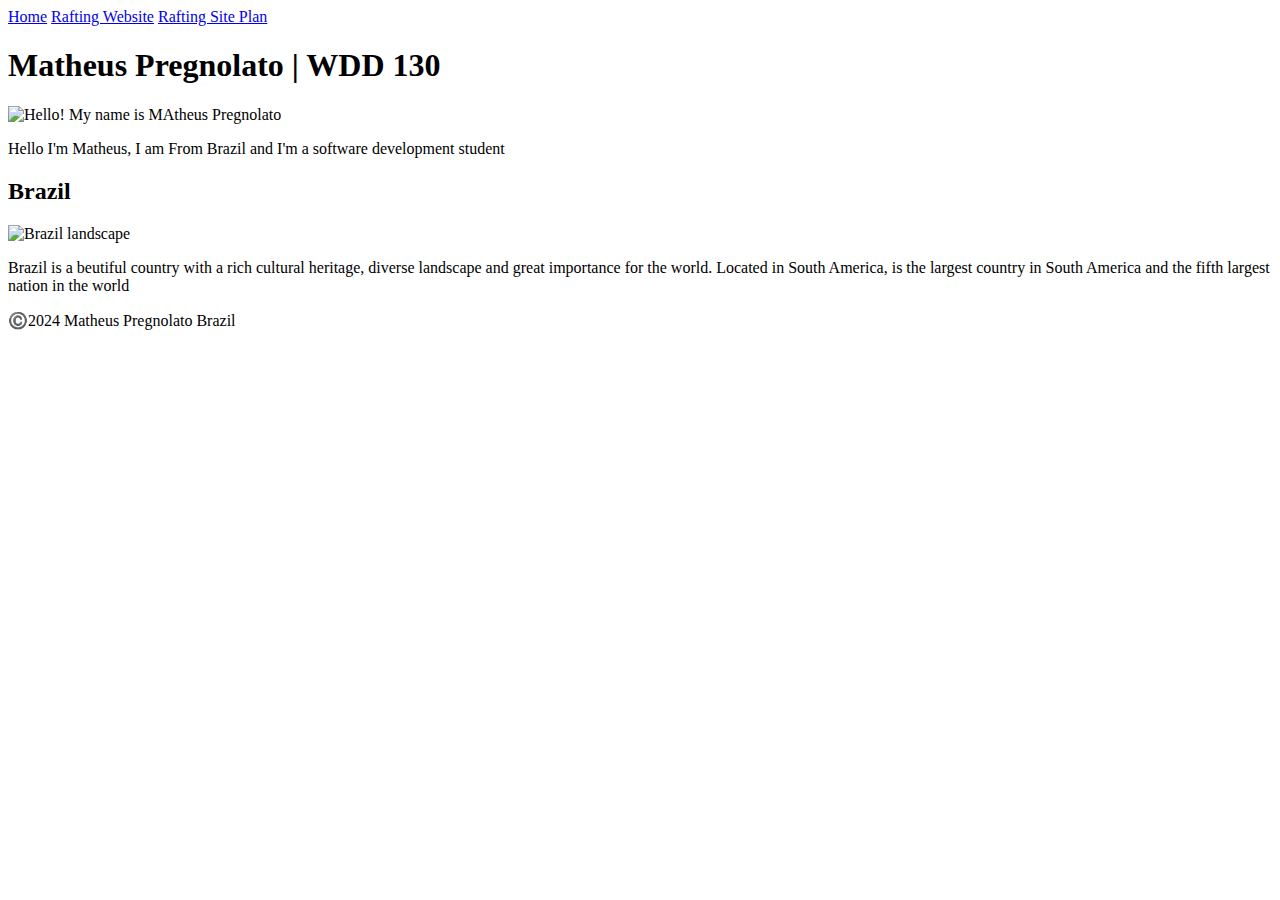
==== index.html @ 8a41c7dd "Update index.html" ====
<!DOCTYPE html>
<html lang="en-US">
    <head>
        <meta charset="utf-8">
        <meta name="viewport" content="width=device-width, initial-scale=1.0">
        <title>Matheus Pregnolato | WDD 130</title>
        <meta name="description" content="Describe your home page here using keywords like your name, the course, the purpose of the page.">
        <meta name="author" content="Your name">

    </head>
    <body>  
        <header>
            <nav>
                <a href="#">Home</a>
                <a href="wwr/">Rafting Website</a>
                <a href="wwr/site-plan-rafting.html">Rafting Site Plan</a>
            </nav>
        </header>
        <main>
            <h1>Matheus Pregnolato | WDD 130</h1>
            <img src="./images/profile.jpg" alt="Hello! My name is MAtheus Pregnolato" width="200">
            <p>Hello I'm Matheus, I am From Brazil and I'm a software development student</p>
        </main>
        <aside>
            <h2>Brazil</h2>
            <img src="./images/brazil.jpg" alt="Brazil landscape">
            <p>Brazil is a beutiful country with a rich cultural heritage, diverse landscape and great importance for the world. Located in South America, is the largest country in South America and the fifth largest nation in the world  </p>
        </aside>
        <footer>
            <p>©️2024  Matheus Pregnolato  Brazil</p>
        </footer>
    </body>
</html>
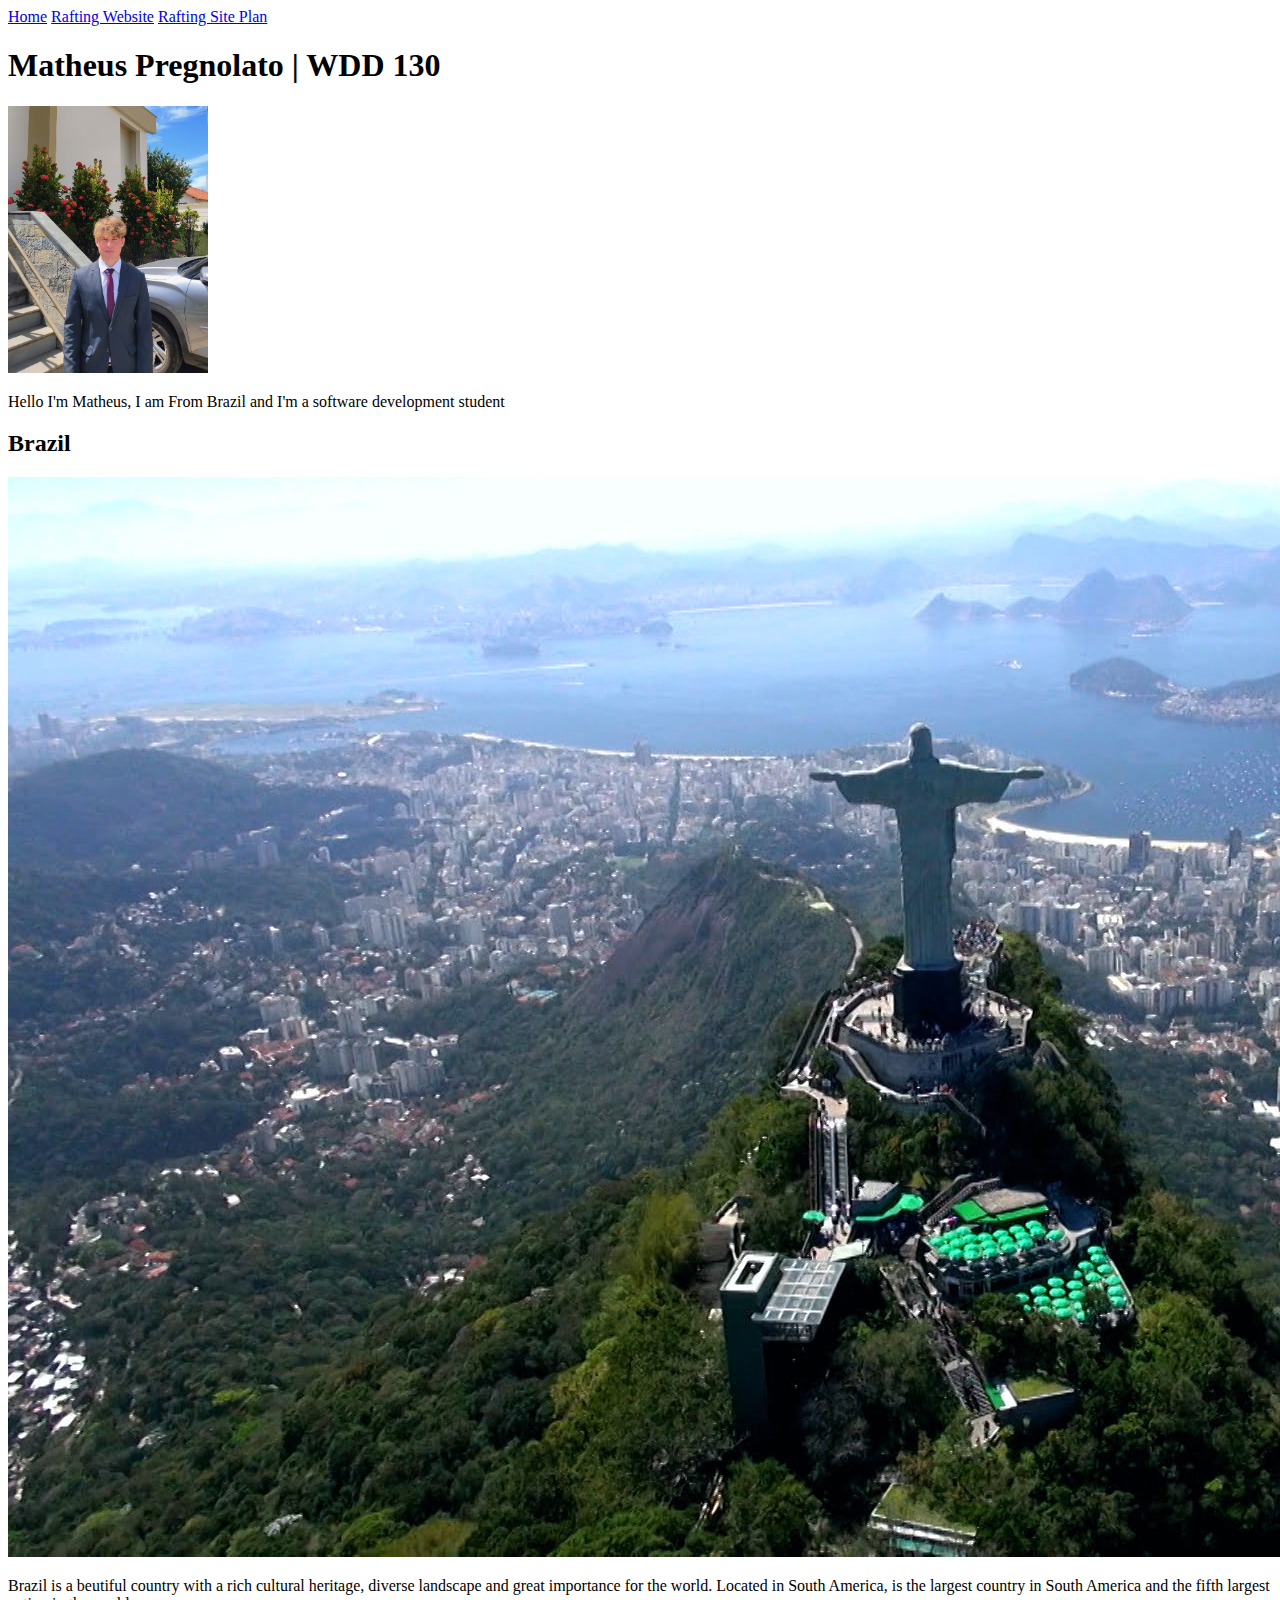
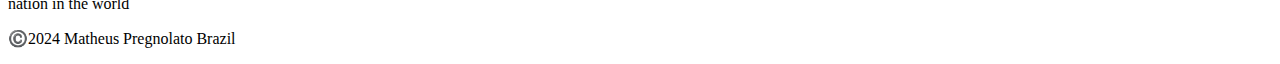
==== commit 9bc4f7e9: "Update index.html" ====
--- a/index.html
+++ b/index.html
@@ -18,12 +18,12 @@
         </header>
         <main>
             <h1>Matheus Pregnolato | WDD 130</h1>
-            <img src="./images/profile.jpg" alt="Hello! My name is MAtheus Pregnolato" width="200">
+            <img src="images/profile.jpg" alt="Hello! My name is MAtheus Pregnolato" width="200">
             <p>Hello I'm Matheus, I am From Brazil and I'm a software development student</p>
         </main>
         <aside>
             <h2>Brazil</h2>
-            <img src="./images/brazil.jpg" alt="Brazil landscape">
+            <img src="images/brazil.jpg" alt="Brazil landscape">
             <p>Brazil is a beutiful country with a rich cultural heritage, diverse landscape and great importance for the world. Located in South America, is the largest country in South America and the fifth largest nation in the world  </p>
         </aside>
         <footer>
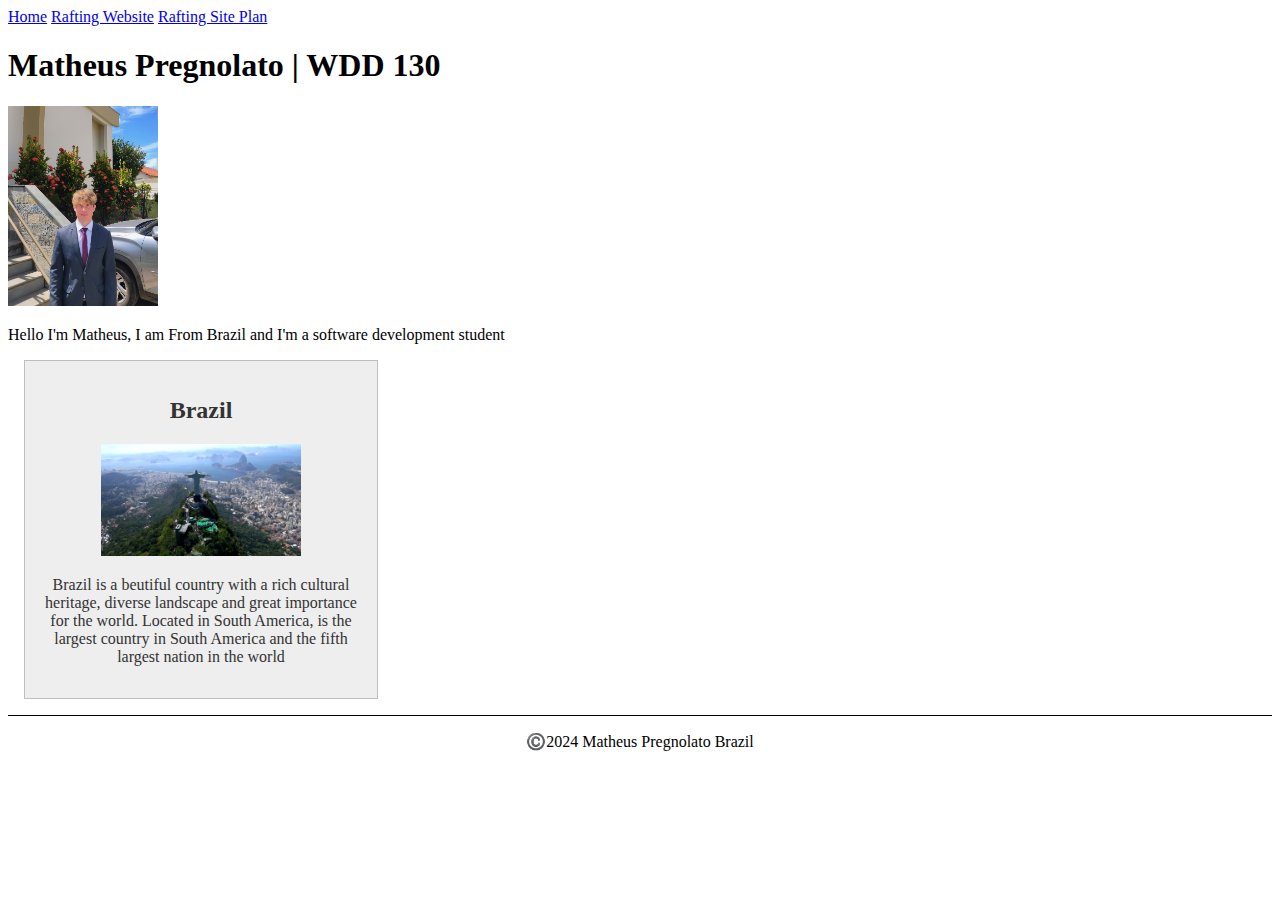
==== commit de7e43eb: "Update index.html" ====
--- a/index.html
+++ b/index.html
@@ -6,6 +6,7 @@
         <title>Matheus Pregnolato | WDD 130</title>
         <meta name="description" content="Describe your home page here using keywords like your name, the course, the purpose of the page.">
         <meta name="author" content="Your name">
+        <link rel="stylesheet" href="style.css">
 
     </head>
     <body>  
@@ -18,12 +19,12 @@
         </header>
         <main>
             <h1>Matheus Pregnolato | WDD 130</h1>
-            <img src="images/profile.jpg" alt="Hello! My name is MAtheus Pregnolato" width="200">
+            <img src="./images/profile.jpg" alt="Hello! My name is MAtheus Pregnolato" width="200">
             <p>Hello I'm Matheus, I am From Brazil and I'm a software development student</p>
         </main>
         <aside>
             <h2>Brazil</h2>
-            <img src="images/brazil.jpg" alt="Brazil landscape">
+            <img src="./images/brazil.jpg" alt="Brazil landscape">
             <p>Brazil is a beutiful country with a rich cultural heritage, diverse landscape and great importance for the world. Located in South America, is the largest country in South America and the fifth largest nation in the world  </p>
         </aside>
         <footer>
--- a/style.css
+++ b/style.css
@@ -0,0 +1,28 @@
+main{
+    max-width: 840px;
+}
+aside{
+    width: 20rem;
+    margin: 1rem;
+    border: 1px solid rgba( 0, 0, 0, 0.2); /* 1️⃣ */
+    padding: 1rem;
+    background-color: #eee;
+    color: #333;
+    text-align: center;
+}
+
+aside img{
+    width: 200px;
+    height: auto;
+}
+main img {
+    width: 150px;
+    height: auto;
+    ---
+}
+p{ padding: 0;}
+footer {
+    margin-top: 15px;
+    border-top: 1px solid #000;
+    text-align: center;
+}
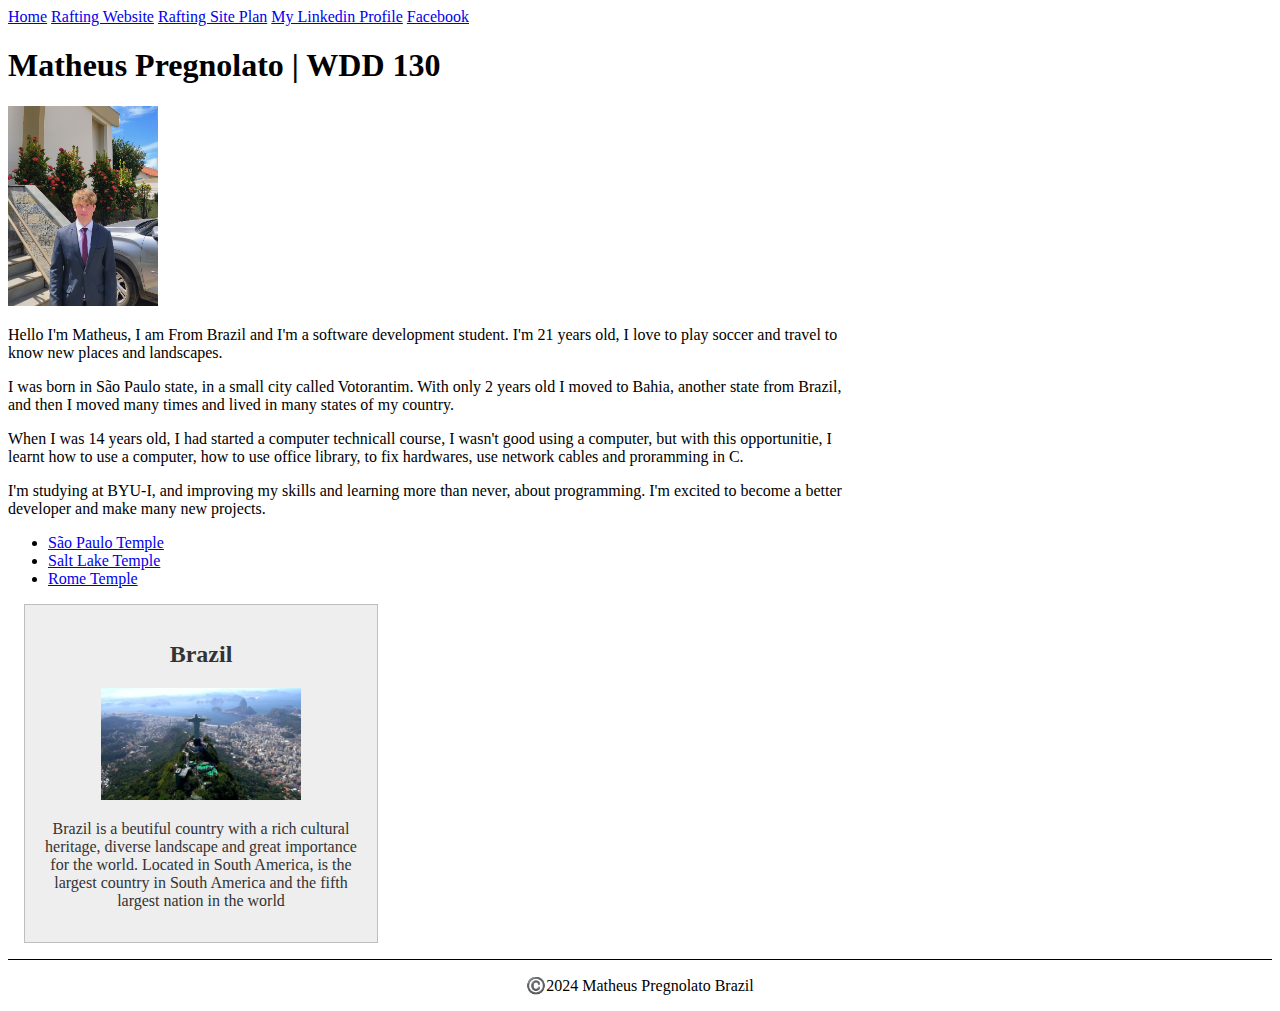
==== commit ac4e36a2: "Update index.html" ====
--- a/index.html
+++ b/index.html
@@ -5,7 +5,7 @@
         <meta name="viewport" content="width=device-width, initial-scale=1.0">
         <title>Matheus Pregnolato | WDD 130</title>
         <meta name="description" content="Describe your home page here using keywords like your name, the course, the purpose of the page.">
-        <meta name="author" content="Your name">
+        <meta name="author" content="Matheus Pregnolato">
         <link rel="stylesheet" href="style.css">
 
     </head>
@@ -14,15 +14,26 @@
             <nav>
                 <a href="#">Home</a>
                 <a href="wwr/">Rafting Website</a>
-                <a href="wwr/site-plan-rafting.html">Rafting Site Plan</a>
+                <a href="wwr/site-plan-rafting.html">  Rafting Site Plan</a>
+                <a href="www.linkedin.com/in/matheus-pregnolato-699735160">  My Linkedin Profile</a>
+                <a href="https://facebook.com">  Facebook</a>
             </nav>
         </header>
         <main>
             <h1>Matheus Pregnolato | WDD 130</h1>
             <img src="./images/profile.jpg" alt="Hello! My name is MAtheus Pregnolato" width="200">
-            <p>Hello I'm Matheus, I am From Brazil and I'm a software development student</p>
+            <p>Hello I'm Matheus, I am From Brazil and I'm a software development student. I'm 21 years old, I love to play soccer and travel to know new places and landscapes.</p>
+            <p>I was born in São Paulo state, in a small city called Votorantim. With only 2 years old I moved to Bahia, another state from Brazil, and then I moved many times and lived in many states of my country.</p>
+            <p>When I was 14 years old, I had started a computer technicall course, I wasn't good using a computer, but with this opportunitie, I learnt how to use a computer, how to use office library, to fix hardwares, use network cables and proramming in C.</p>
+            <p> I'm studying at BYU-I, and improving my skills and learning more than never, about programming. I'm excited to become a better developer and make many new projects.</p>
+        
+            <ul class="box">
+                <li> <a href="https://www.churchofjesuschrist.org/temples/details/sao-paulo-brazil-temple" target="_blank">São Paulo Temple</a></li>
+                <li><a href="https://www.churchofjesuschrist.org/temples/details/salt-lake-temple" target="_blank">Salt Lake Temple</a></li>
+                <li><a href="https://www.churchofjesuschrist.org/temples/details/rome-italy-temple" target="_blank">Rome Temple</a></li>
+            </ul>
         </main>
-        <aside>
+        <aside class="box">
             <h2>Brazil</h2>
             <img src="./images/brazil.jpg" alt="Brazil landscape">
             <p>Brazil is a beutiful country with a rich cultural heritage, diverse landscape and great importance for the world. Located in South America, is the largest country in South America and the fifth largest nation in the world  </p>
@@ -31,4 +42,5 @@
             <p>©️2024  Matheus Pregnolato  Brazil</p>
         </footer>
     </body>
+    <!-- Last modificatio 05/09/2024-->
 </html>
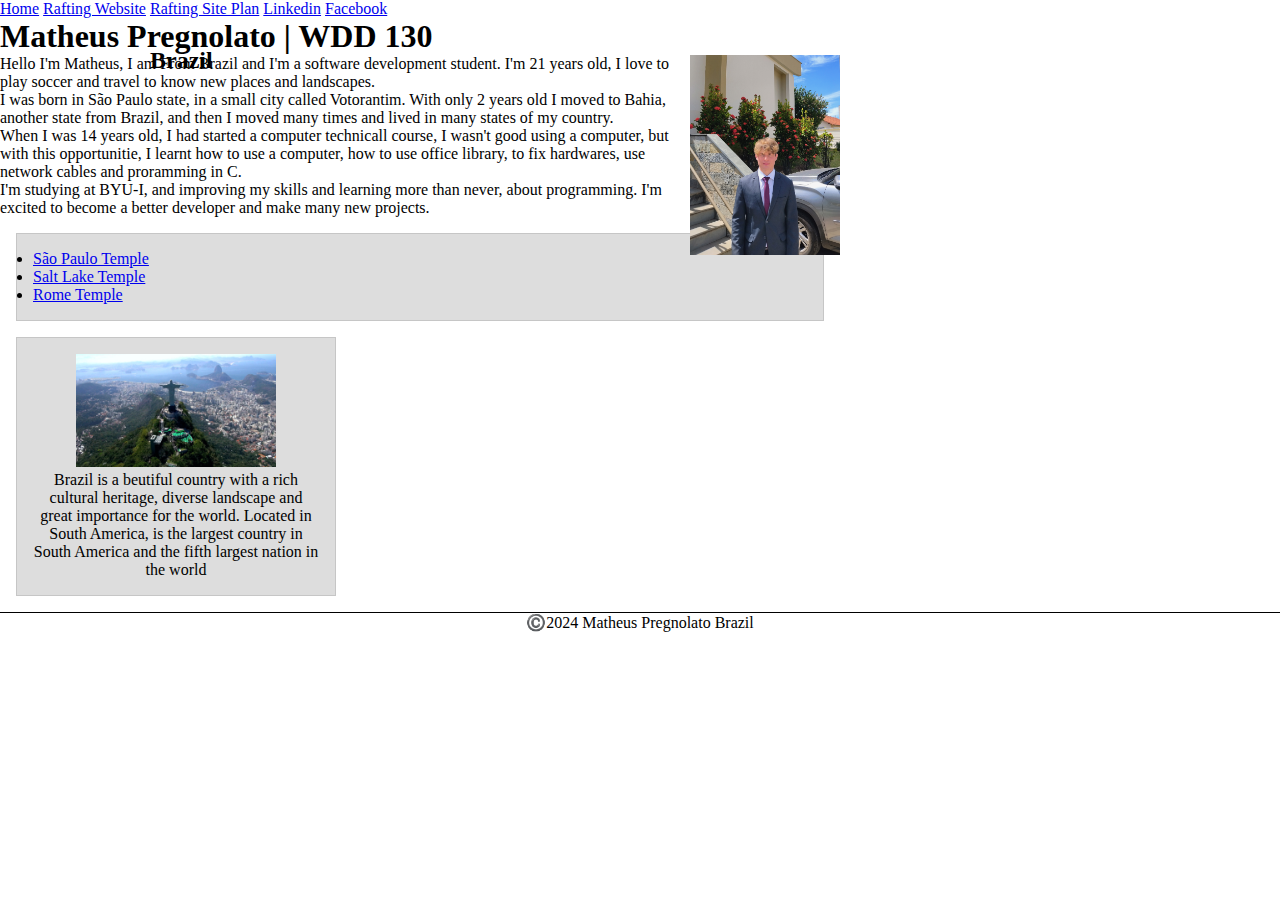
==== commit 9d75a6d6: "Update index.html" ====
--- a/index.html
+++ b/index.html
@@ -15,13 +15,14 @@
                 <a href="#">Home</a>
                 <a href="wwr/">Rafting Website</a>
                 <a href="wwr/site-plan-rafting.html">  Rafting Site Plan</a>
-                <a href="www.linkedin.com/in/matheus-pregnolato-699735160">  My Linkedin Profile</a>
+                <a href="www.linkedin.com/in/matheus-pregnolato-699735160"> Linkedin</a>
                 <a href="https://facebook.com">  Facebook</a>
             </nav>
         </header>
+        <div class="grid">
         <main>
             <h1>Matheus Pregnolato | WDD 130</h1>
-            <img src="./images/profile.jpg" alt="Hello! My name is MAtheus Pregnolato" width="200">
+            <img src="images/profile.jpg" alt="Hello! My name is MAtheus Pregnolato" width="200">
             <p>Hello I'm Matheus, I am From Brazil and I'm a software development student. I'm 21 years old, I love to play soccer and travel to know new places and landscapes.</p>
             <p>I was born in São Paulo state, in a small city called Votorantim. With only 2 years old I moved to Bahia, another state from Brazil, and then I moved many times and lived in many states of my country.</p>
             <p>When I was 14 years old, I had started a computer technicall course, I wasn't good using a computer, but with this opportunitie, I learnt how to use a computer, how to use office library, to fix hardwares, use network cables and proramming in C.</p>
@@ -35,12 +36,14 @@
         </main>
         <aside class="box">
             <h2>Brazil</h2>
-            <img src="./images/brazil.jpg" alt="Brazil landscape">
+            <img src="images/brazil.jpg" alt="Brazil landscape">
             <p>Brazil is a beutiful country with a rich cultural heritage, diverse landscape and great importance for the world. Located in South America, is the largest country in South America and the fifth largest nation in the world  </p>
         </aside>
+         </div>
         <footer>
             <p>©️2024  Matheus Pregnolato  Brazil</p>
         </footer>
     </body>
-    <!-- Last modificatio 05/09/2024-->
+    <!-- Last modificatio 16/09/2024-->
 </html>
+      
--- a/style.css
+++ b/style.css
@@ -1,14 +1,27 @@
+* {
+    margin: 0;
+    padding: 0;
+    box-sizing: border-box;
+}
+/*Class Selectors*/
+.box{
+    margin: 1rem;
+    border: 1px solid rgba(0, 0, 0, .1);
+    padding: 1rem;
+    background-color: #ddd;
+    color: #000;
+}
 main{
     max-width: 840px;
 }
 aside{
     width: 20rem;
-    margin: 1rem;
-    border: 1px solid rgba( 0, 0, 0, 0.2); /* 1️⃣ */
-    padding: 1rem;
-    background-color: #eee;
-    color: #333;
     text-align: center;
+}
+aside h2{
+    position: absolute;
+    top: 47px;
+    left: 150px;
 }
 
 aside img{
@@ -18,8 +31,10 @@
 main img {
     width: 150px;
     height: auto;
-    ---
+    display: block;
+    float: right;
 }
+
 p{ padding: 0;}
 footer {
     margin-top: 15px;
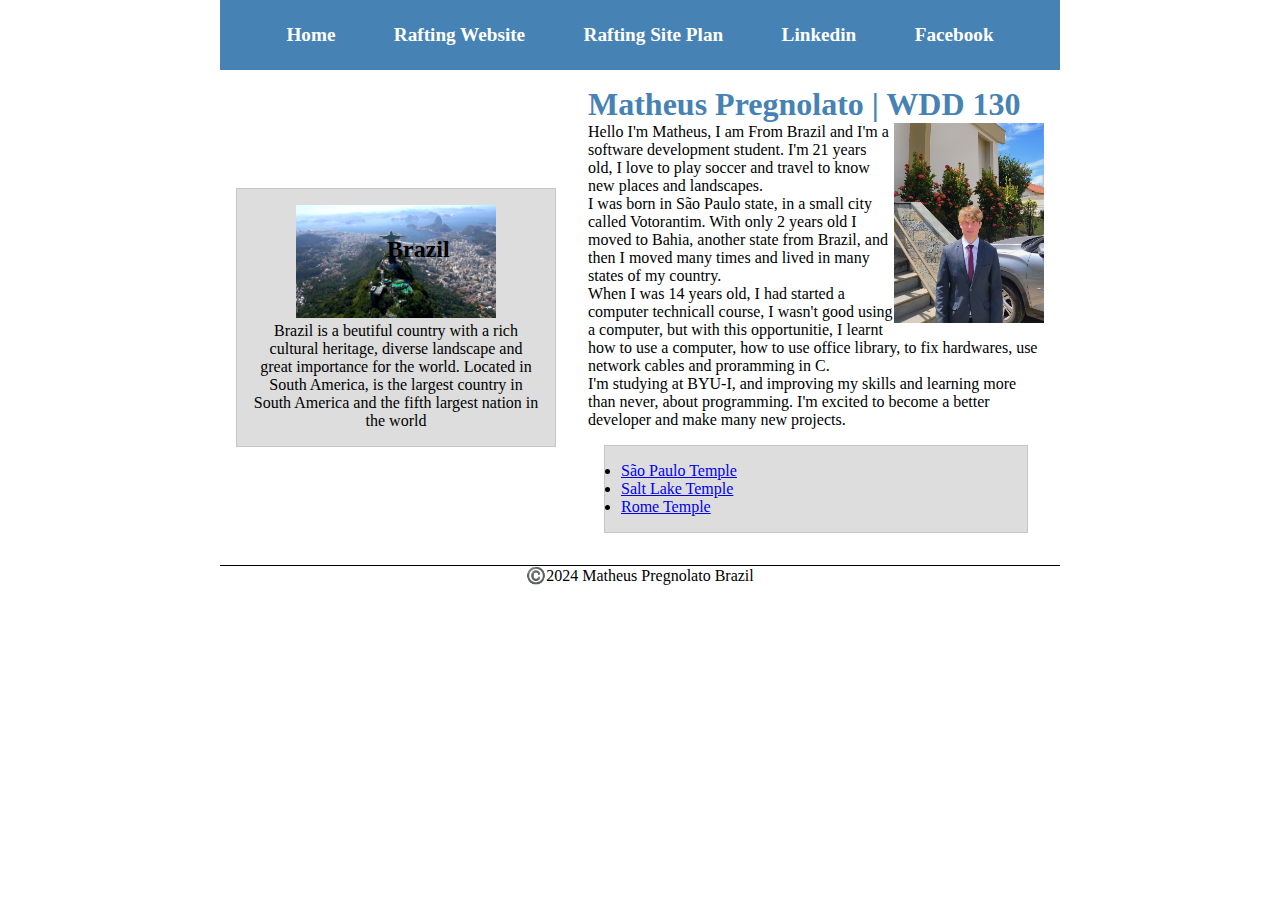
==== commit 7f51d491: "Update index.html" ====
--- a/index.html
+++ b/index.html
@@ -22,7 +22,7 @@
         <div class="grid">
         <main>
             <h1>Matheus Pregnolato | WDD 130</h1>
-            <img src="images/profile.jpg" alt="Hello! My name is MAtheus Pregnolato" width="200">
+            <img src="./images/profile.jpg" alt="Hello! My name is MAtheus Pregnolato" width="200">
             <p>Hello I'm Matheus, I am From Brazil and I'm a software development student. I'm 21 years old, I love to play soccer and travel to know new places and landscapes.</p>
             <p>I was born in São Paulo state, in a small city called Votorantim. With only 2 years old I moved to Bahia, another state from Brazil, and then I moved many times and lived in many states of my country.</p>
             <p>When I was 14 years old, I had started a computer technicall course, I wasn't good using a computer, but with this opportunitie, I learnt how to use a computer, how to use office library, to fix hardwares, use network cables and proramming in C.</p>
@@ -36,7 +36,7 @@
         </main>
         <aside class="box">
             <h2>Brazil</h2>
-            <img src="images/brazil.jpg" alt="Brazil landscape">
+            <img src="./images/brazil.jpg" alt="Brazil landscape">
             <p>Brazil is a beutiful country with a rich cultural heritage, diverse landscape and great importance for the world. Located in South America, is the largest country in South America and the fifth largest nation in the world  </p>
         </aside>
          </div>
--- a/style.css
+++ b/style.css
@@ -11,9 +11,28 @@
     background-color: #ddd;
     color: #000;
 }
-main{
-    max-width: 840px;
+nav{
+    background-color: steelblue;
+    padding: 1rem;
+    display: flex;
+    justify-content: space-evenly;
+    align-items: center;
 }
+nav a{
+    display: block;
+    padding: 0.5rem;
+    text-decoration: none;
+    font-size: 1.2rem;
+    font-weight: 700;
+    color: #fff; 
+}
+
+h1{
+    color: steelblue;
+    bottom: auto;
+    border: #fff;
+}
+
 aside{
     width: 20rem;
     text-align: center;
@@ -41,3 +60,25 @@
     border-top: 1px solid #000;
     text-align: center;
 }
+
+header, .grid ,footer {
+    max-width: 840px;
+    margin: 0 auto;
+}
+
+.grid{
+    display: grid;
+    align-items: center;
+}
+
+main{
+    grid-column: 2/3;
+    margin: 1rem;
+}
+
+aside{
+    width: 20rem;
+    position: relative;
+    grid-column: 1/2;
+    grid-row: 1/2;
+}
